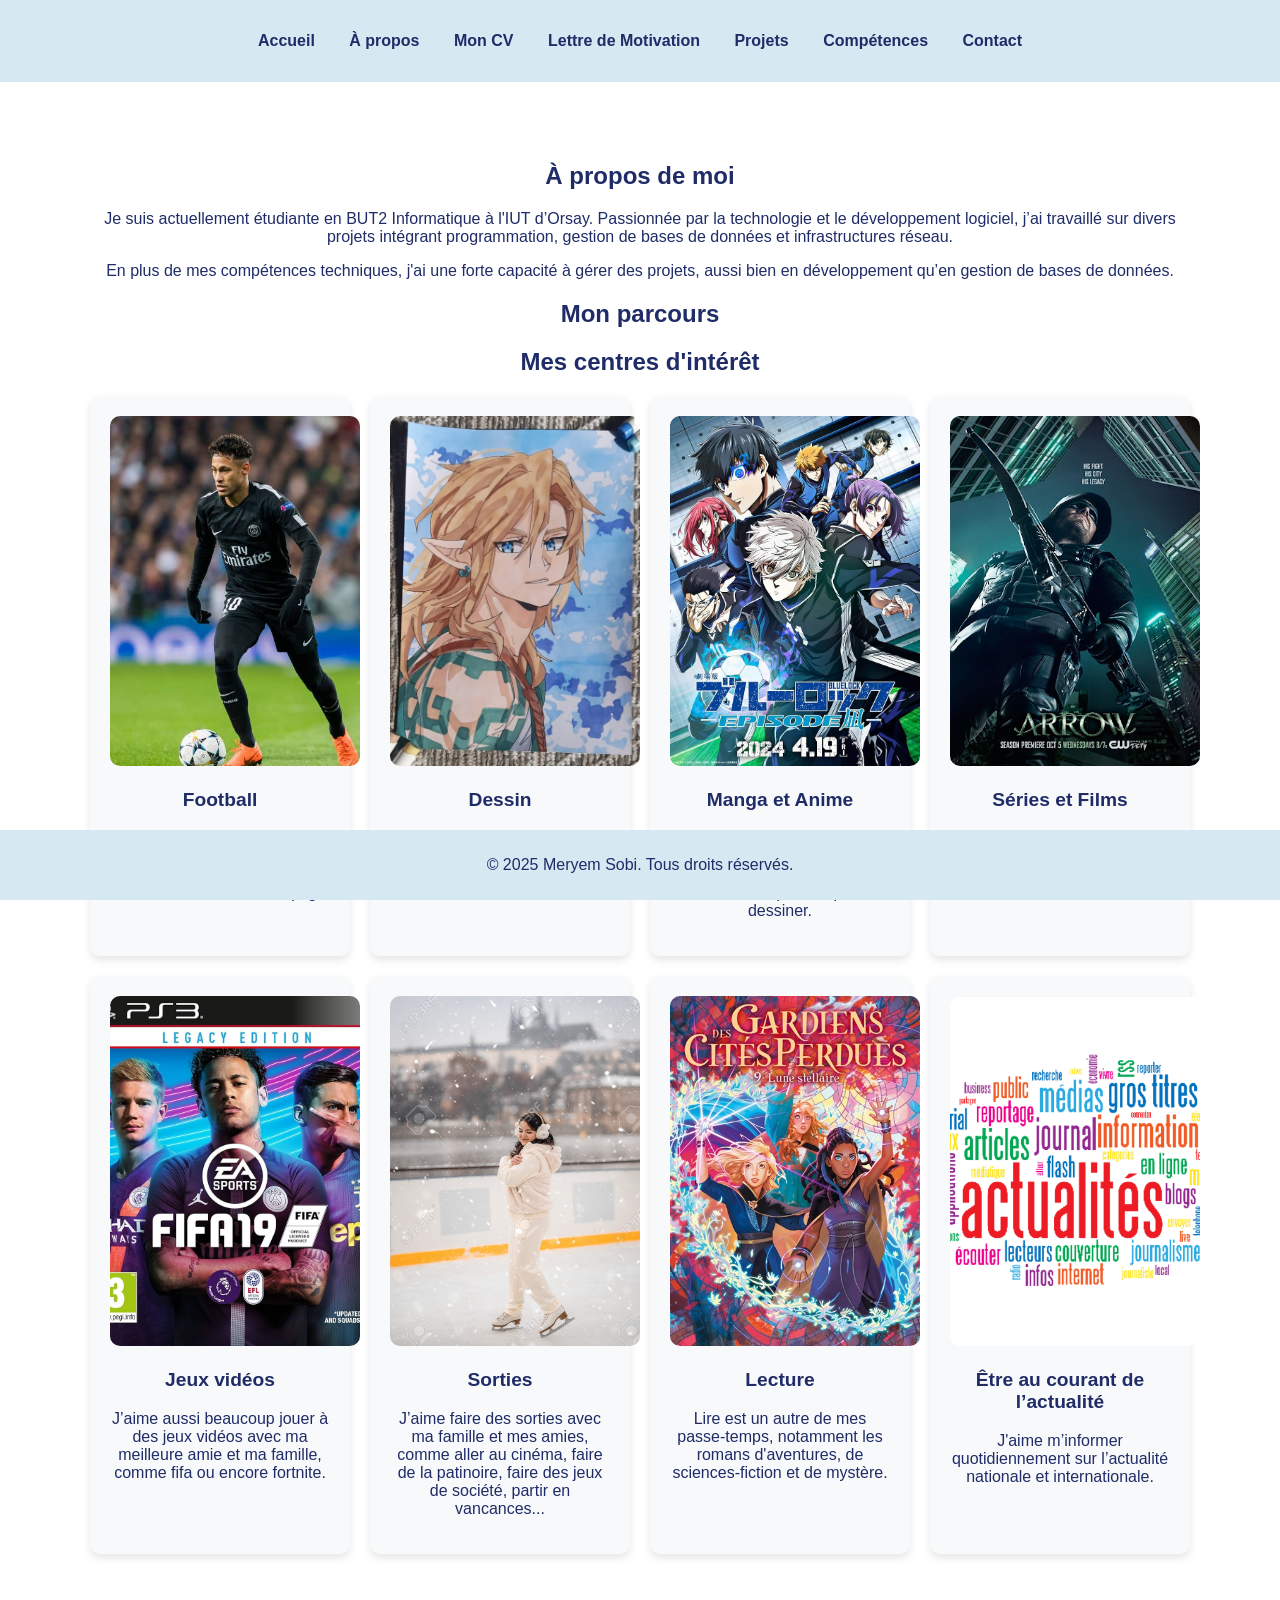
==== apropos.html @ f2588306 "ajout du portfolio sur git" ====
<!DOCTYPE html>
<html lang="fr">
<head>
    <meta charset="UTF-8">
    <meta name="viewport" content="width=device-width, initial-scale=1.0">
    <title>À propos - Meryem Sobi</title>
    <link rel="stylesheet" href="css/style.css">
</head>
<body>
    <!-- Navigation -->
    <header>
        <nav>
            <ul>
                <li><a href="index.html">Accueil</a></li>
                <li><a href="apropos.html">À propos</a></li>
                <li><a href="cv.html">Mon CV</a></li>
                <li><a href="lettre.html">Lettre de Motivation</a></li>
                <li><a href="projets.html">Projets</a></li>
                <li><a href="competences.html">Compétences</a></li>
                <li><a href="contact.html">Contact</a></li>
            </ul>
        </nav>
    </header>

    <!-- À propos -->
    <section id="apropos" class="section apropos">
        <div class="container">
            <h2>À propos de moi</h2>
            <p>Je suis actuellement étudiante en BUT2 Informatique à l'IUT d’Orsay. Passionnée par la technologie et le développement logiciel, j’ai travaillé sur divers projets intégrant programmation, gestion de bases de données et infrastructures réseau.</p>
            <p>En plus de mes compétences techniques, j'ai une forte capacité à gérer des projets, aussi bien en développement qu’en gestion de bases de données.</p>
        </div>

        <div class="container">
            <h2>Mon parcours</h2>
        </div>

        <!-- Centres d'intérêt -->
        <div class="container">
            <h2>Mes centres d'intérêt</h2>
            <div class="interets-grid">

                <div class="interet">
                    <img src="images/football.jpg" alt="Football">
                    <h3>Football</h3>
                    <p>Passionnée de football, je pratique régulièrement en club, suis l’actualité sportive et ne rate aucun match du psg.</p>
                </div>

                <div class="interet">
                    <img src="images/dessin.png" alt="Dessin">
                    <h3>Dessin</h3>
                    <p>J’aime dessiner à mes heures perdues, en particulier des personnages de manga.</p>
                </div>

                <div class="interet">
                    <img src="images/blue_lock.jpg" alt="Manga/Anime">
                    <h3>Manga et Anime</h3>
                    <p>Grande fan de mangas et d’animes, je découvre régulièrement de nouvelles œuvres, ce qui m'inspire à dessiner.</p>
                </div>

                <div class="interet">
                    <img src="images/arrow.jpg" alt="Séries/Films">
                    <h3>Séries et Films</h3>
                    <p>J’aime regarder des séries ou des films, seule, avec ma famille ou mes amies.</p>
                </div>

                <div class="interet">
                    <img src="images/fifa.jpg" alt="Jeux vidéos">
                    <h3>Jeux vidéos</h3>
                    <p>J’aime aussi beaucoup jouer à des jeux vidéos avec ma meilleure amie et ma famille, comme fifa ou encore fortnite.</p>
                </div>

                <div class="interet">
                    <img src="images/patinoire.jpg" alt="Sorties">
                    <h3>Sorties</h3>
                    <p>J’aime faire des sorties avec ma famille et mes amies, comme aller au cinéma, faire de la patinoire, faire des jeux de société, partir en vancances...</p>
                </div>

                <div class="interet">
                    <img src="images/gdcp.jpg" alt="Lecture">
                    <h3>Lecture</h3>
                    <p>Lire est un autre de mes passe-temps, notamment les romans d'aventures, de sciences-fiction et de mystère.</p>
                </div>

                <div class="interet">
                    <img src="images/actu.png" alt="Actualité">
                    <h3>Être au courant de l’actualité</h3>
                    <p>J'aime m’informer quotidiennement sur l’actualité nationale et internationale.</p>
                </div>

            </div>
        </div>
    </section>

    <footer>
        <p>&copy; 2025 Meryem Sobi. Tous droits réservés.</p>
    </footer>
</body>
</html>
---- css/style.css ----
/* Global styles */
body {
    font-family: 'Arial', sans-serif;
    margin: 0;
    padding: 0;
    background-color: #ffffff; /* Fond blanc */
    color: #1f2c67; /* Texte bleu foncé */
}

header {
    background-color: #d6e8f2; /* Fond bleu clair pour l'en-tête */
    padding: 1rem 0;
    text-align: center;
}

nav ul {
    list-style: none;
    padding: 0;
}

nav ul li {
    display: inline;
    margin: 0 15px;
}

nav ul li a {
    color: #1f2c67; /* Texte bleu foncé pour les liens */
    text-decoration: none;
    font-weight: bold;
}

nav ul li a:hover {
    text-decoration: underline;
}

/* Section styles */
.section {
    padding: 60px 20px;
    text-align: center;
}

.container {
    max-width: 1100px;
    margin: auto;
}

.acceuil {
    background: #ffffff; /* Fond blanc */
    color: #1f2c67; /* Texte bleu foncé */
    text-align: center;
}

.acceuil h1 {
    font-size: 3rem;
}

.acceuil p {
    font-size: 1.2rem;
}

.acceuil .btn {
    display: inline-block;
    padding: 10px 20px;
    background: #d6e8f2; /* Fond bleu clair */
    color: #1f2c67; /* Texte bleu foncé */
    border-radius: 5px;
    text-decoration: none;
}

.acceuil .btn:hover {
    background: #b0c7df; /* Fond bleu légèrement plus foncé */
}

/* Projets */
.projets-grid {
    display: grid;
    grid-template-columns: repeat(auto-fit, minmax(300px, 1fr));
    gap: 20px;
    margin-top: 20px;
}

.projet {
    background: #f8f9fa;
    padding: 15px;
    border-radius: 10px;
    box-shadow: 0 4px 8px rgba(0, 0, 0, 0.1);
    transition: transform 0.3s ease-in-out;
}

.projet:hover {
    transform: scale(1.05);
}

.projet img {
    width: 50px;  /* Largeur fixe */
    height: 350px; /* Hauteur fixe */
    object-fit: cover; /* Ajuste l’image sans la déformer */
    border-radius: 10px; /* Facultatif : coins arrondis */
}

.projet h3 {
    color: #1f2c67;
}

.btn {
    display: inline-block;
    margin-top: 10px;
    padding: 10px 15px;
    background: #1f2c67;
    color: white;
    text-decoration: none;
    border-radius: 5px;
    transition: background 0.3s;
}

.btn:hover {
    background: #163567;
}

/* Grille des compétences et langues */
.competences-grid, .langues-grid {
    display: grid;
    grid-template-columns: repeat(auto-fit, minmax(250px, 1fr));
    gap: 20px;
    text-align: center;
    margin-top: 20px;
}

.competence, .langue {
    background: #f8f9fa;
    padding: 20px;
    border-radius: 10px;
    box-shadow: 0 4px 8px rgba(0, 0, 0, 0.1);
    transition: transform 0.3s ease-in-out;
}

.competence:hover, .langue:hover {
    transform: scale(1.05);
}

.competence img, .langue img {
    width: 100px;  /* Largeur fixe */
    height: 100px; /* Hauteur fixe */
    object-fit: cover; /* Ajuste l’image sans la déformer */
    border-radius: 10px; /* Facultatif : coins arrondis */
}

.competence h3, .langue h3 {
    font-size: 1.2rem;
    color: #1f2c67;
}

.competence p, .langue p {
    font-size: 1rem;
}


/* Centres d'intérêt */
.interets-grid {
    display: grid;
    grid-template-columns: repeat(auto-fit, minmax(250px, 1fr));
    gap: 20px;
    text-align: center;
    margin-top: 20px;
}

.interet {
    background: #f8f9fa;
    padding: 20px;
    border-radius: 10px;
    box-shadow: 0 4px 8px rgba(0, 0, 0, 0.1);
    transition: transform 0.3s ease-in-out;
}

.interet:hover {
    transform: scale(1.05);
}

.interet img {
    width: 250px;  /* Largeur fixe */
    height: 350px; /* Hauteur fixe */
    object-fit: cover; /* Ajuste l’image sans la déformer */
    border-radius: 10px; /* Facultatif : coins arrondis */
}

.interet h3 {
    font-size: 1.2rem;
    color: #1f2c67;
}

.interet p {
    font-size: 1rem;
}

/* Contact */
.contact {
    background: #d6e8f2;
    color: #1f2c67;
    text-align: center;
}

.contact a {
    color: #1f2c67;
    text-decoration: none;
}

.contact a:hover {
    text-decoration: underline;
}

/* Footer */
footer {
    background-color: #d6e8f2;
    color: #1f2c67;
    text-align: center;
    padding: 10px 0;
    position: fixed;
    width: 100%;
    bottom: 0;
}

/* Grille de contact */
.contact-grid {
    display: grid;
    grid-template-columns: repeat(3, 1fr); /* 3 colonnes */
    grid-template-rows: repeat(2, auto); /* 2 lignes */
    gap: 20px;
    text-align: center;
    margin-top: 20px;
    justify-content: center;
}


.contact-item {
    background: #f8f9fa;
    padding: 20px;
    border-radius: 10px;
    box-shadow: 0 4px 8px rgba(0, 0, 0, 0.1);
    transition: transform 0.3s ease-in-out;
}

.contact-item:hover {
    transform: scale(1.05);
}

.contact-item img {
    width: 60px;
    height: 60px;
    object-fit: cover;
    margin-bottom: 10px;
}

.contact-item h3 {
    font-size: 1.2rem;
    color: #1f2c67;
}

.contact-item p {
    font-size: 1rem;
}

.contact-item a {
    color: #1f2c67;
    text-decoration: none;
    font-weight: bold;
}

.contact-item a:hover {
    text-decoration: underline;
}

.contact {
    background: #ffffff; /* Fond blanc */
    color: #1f2c67; /* Texte bleu foncé */
    text-align: center;
}

.contact a {
    color: #1f2c67;
    text-decoration: none;
}

.contact a:hover {
    text-decoration: underline;
}
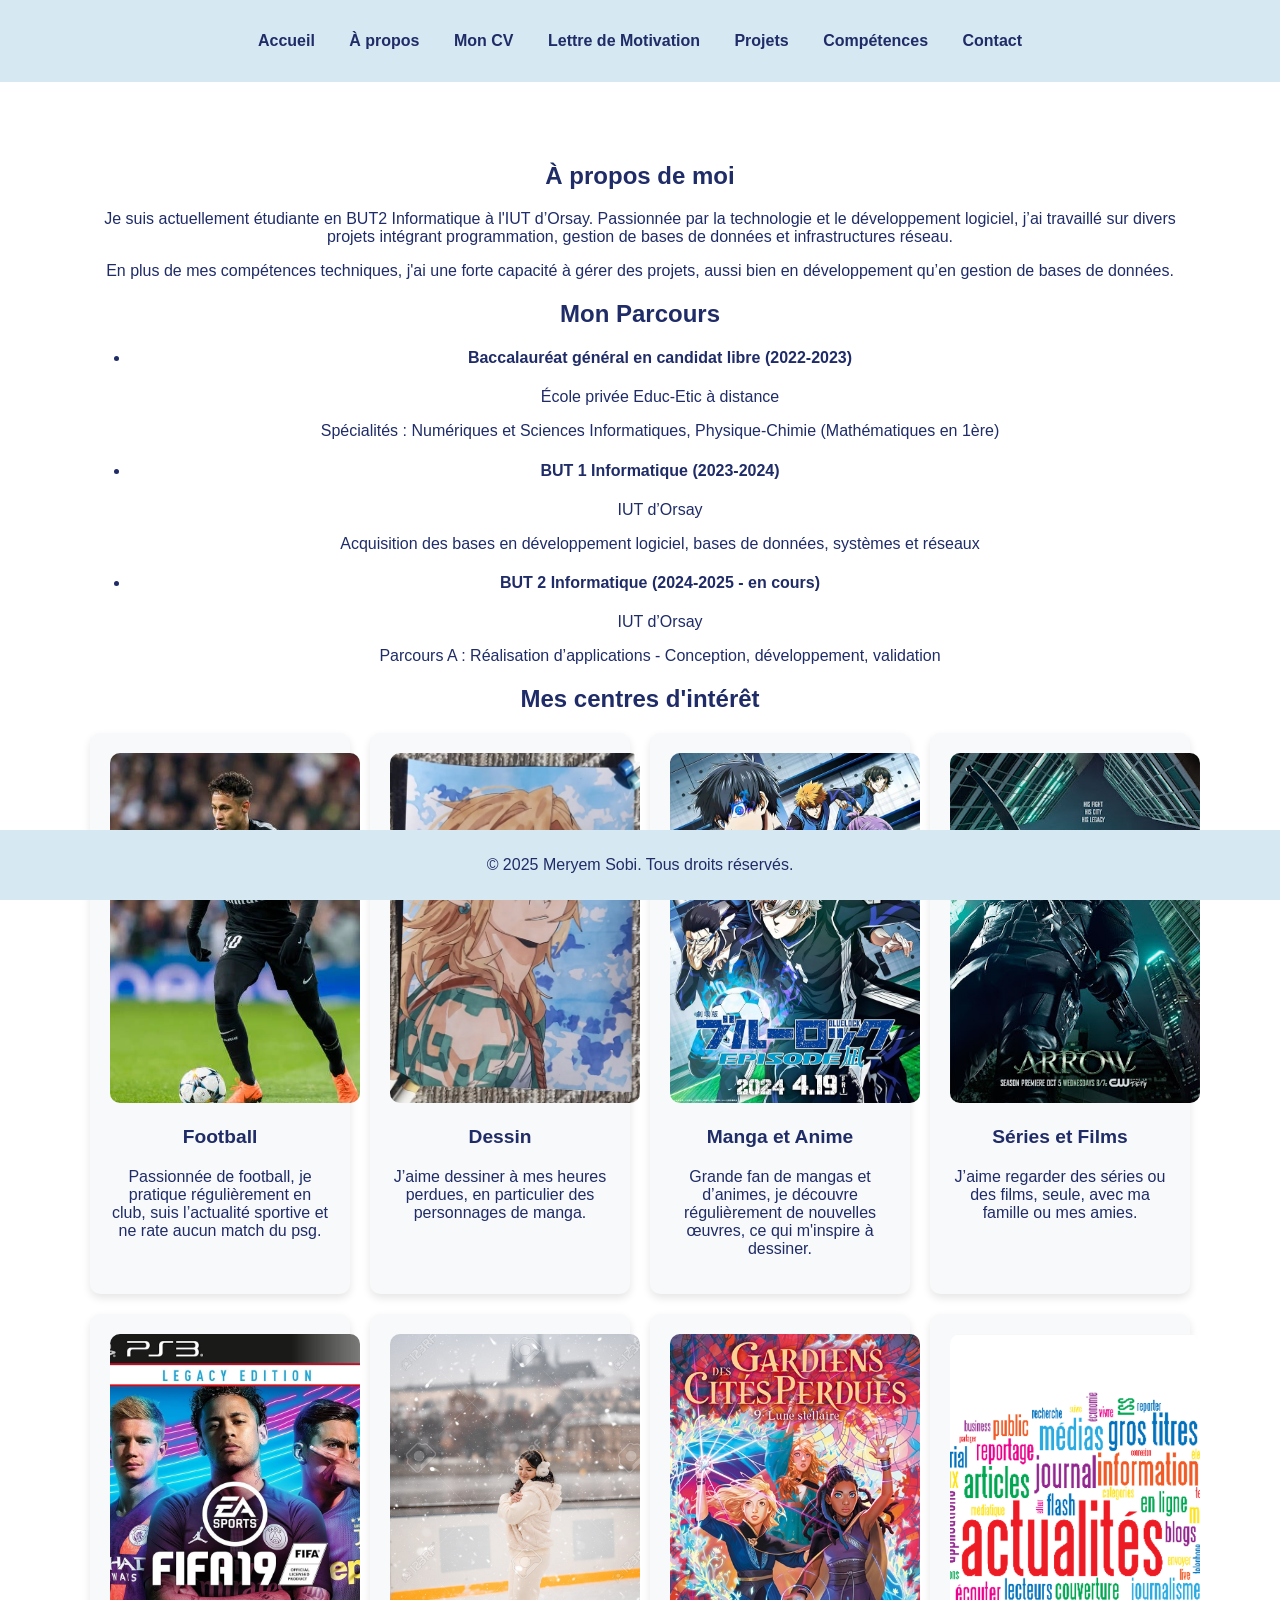
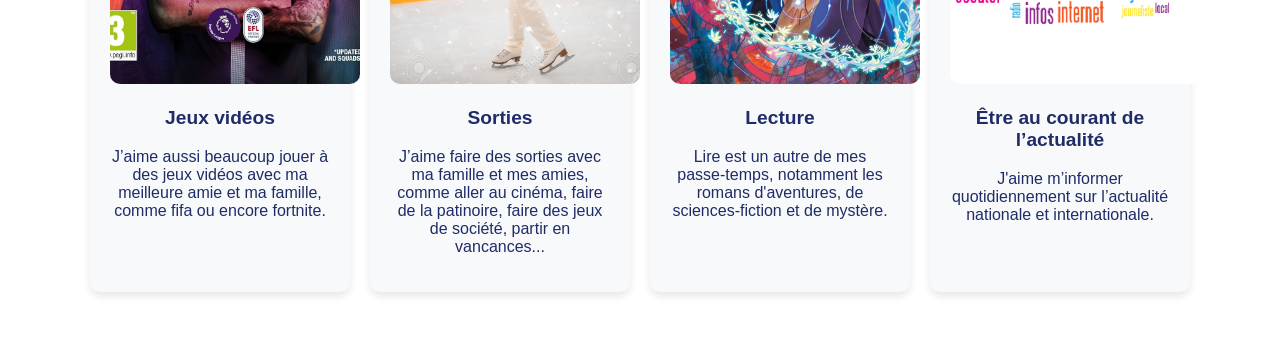
==== commit f30b65a5: "ajout de mon parcours" ====
--- a/apropos.html
+++ b/apropos.html
@@ -31,7 +31,26 @@
         </div>
 
         <div class="container">
-            <h2>Mon parcours</h2>
+            <h2>Mon Parcours</h2>
+            <ul>
+                <li>
+                    <h4>Baccalauréat général en candidat libre (2022-2023)</h4>
+                    <p>École privée Educ-Etic à distance</p>
+                    <p>Spécialités : Numériques et Sciences Informatiques, Physique-Chimie (Mathématiques en 1ère)</p>
+                </li>
+
+                <li>
+                    <h4>BUT 1 Informatique (2023-2024)</h4>
+                    <p>IUT d’Orsay</p>
+                    <p>Acquisition des bases en développement logiciel, bases de données, systèmes et réseaux</p>
+                </li>
+
+                <li>
+                    <h4>BUT 2 Informatique (2024-2025 - en cours)</h4>
+                    <p>IUT d’Orsay</p>
+                    <p>Parcours A : Réalisation d’applications - Conception, développement, validation</p>
+                </li>
+            </ul>
         </div>
 
         <!-- Centres d'intérêt -->
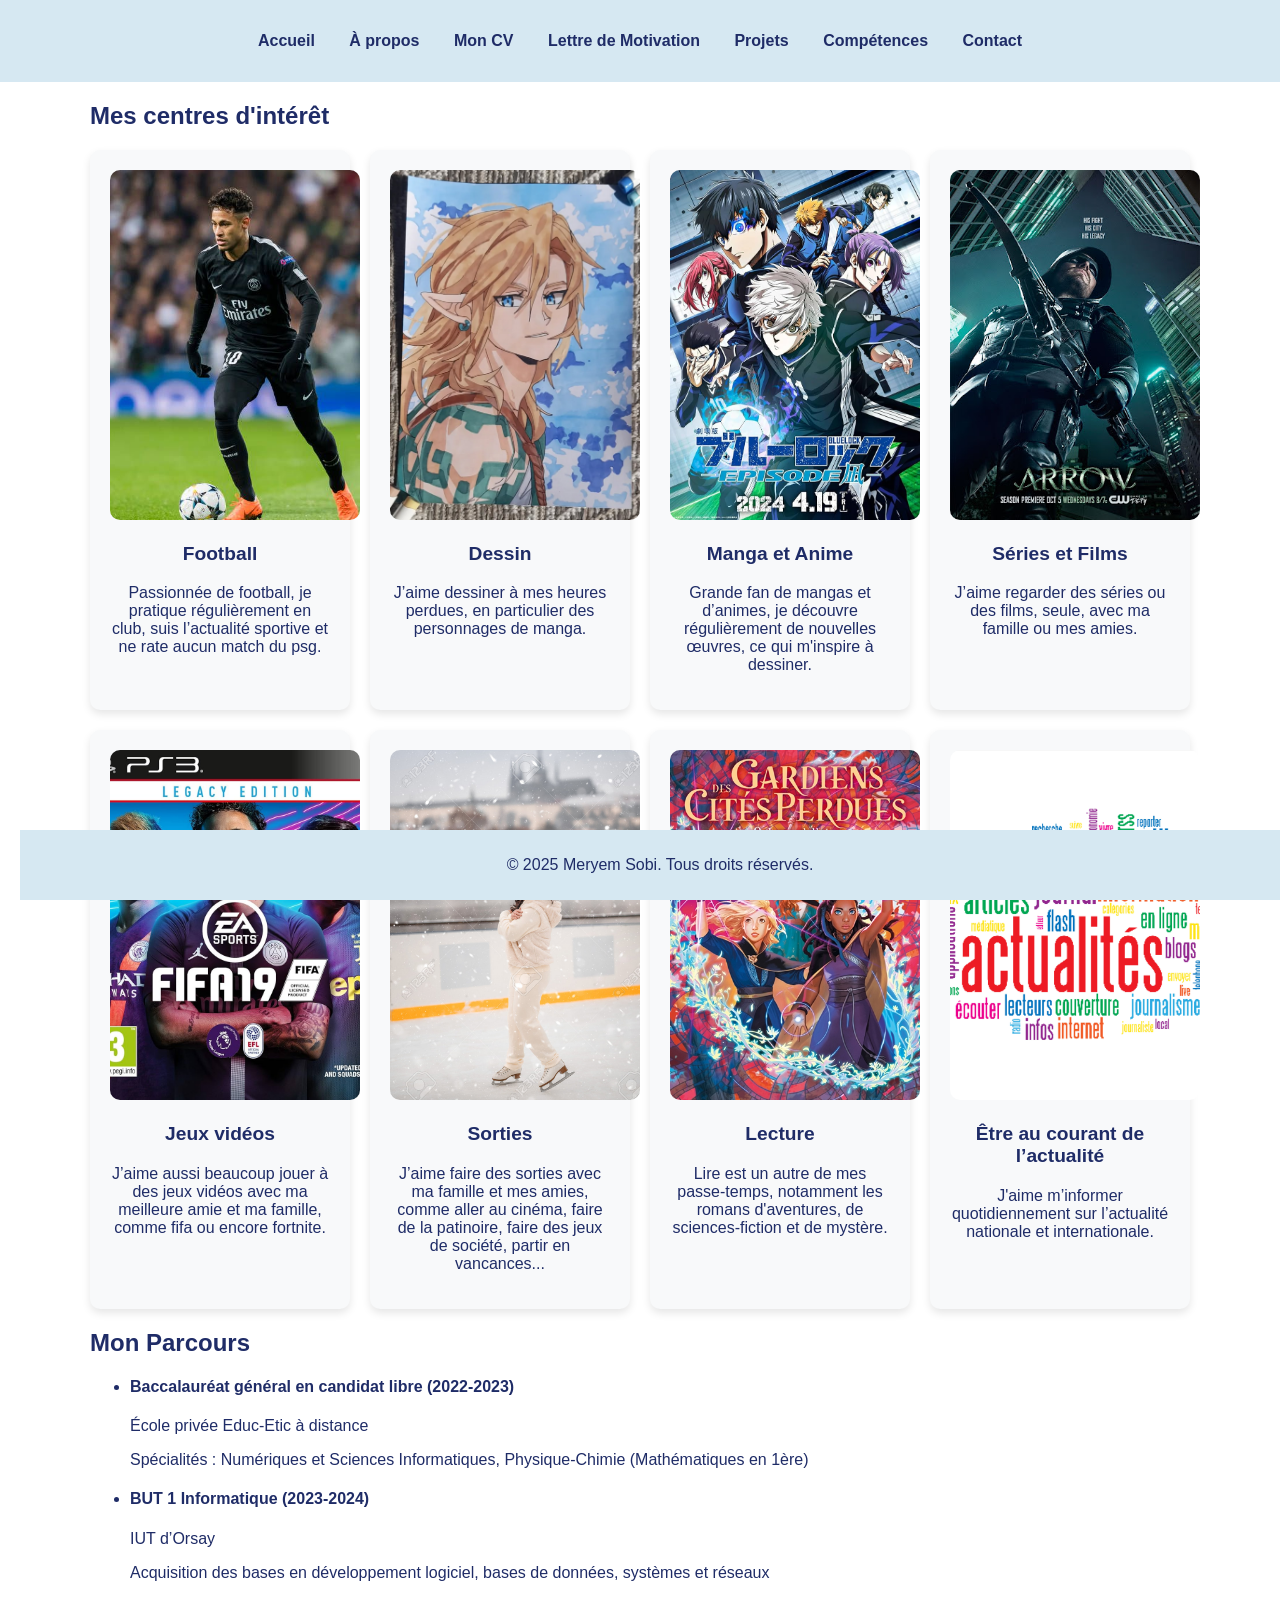
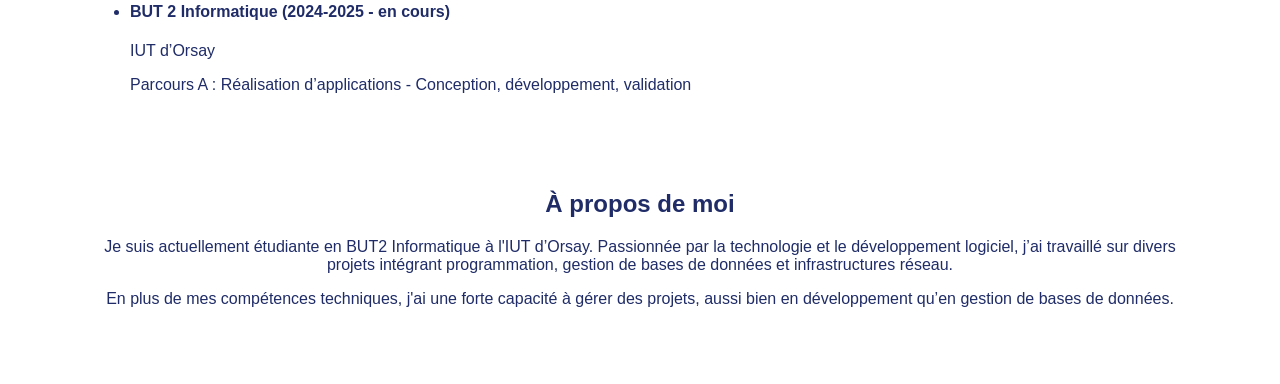
==== commit 91d20b77: "changement logo propre" ====
--- a/apropos.html
+++ b/apropos.html
@@ -22,13 +22,60 @@
         </nav>
     </header>
 
-    <!-- À propos -->
-    <section id="apropos" class="section apropos">
-        <div class="container">
-            <h2>À propos de moi</h2>
-            <p>Je suis actuellement étudiante en BUT2 Informatique à l'IUT d’Orsay. Passionnée par la technologie et le développement logiciel, j’ai travaillé sur divers projets intégrant programmation, gestion de bases de données et infrastructures réseau.</p>
-            <p>En plus de mes compétences techniques, j'ai une forte capacité à gérer des projets, aussi bien en développement qu’en gestion de bases de données.</p>
+    <!-- Centres d'intérêt -->
+    <div class="container">
+        <h2>Mes centres d'intérêt</h2>
+        <div class="interets-grid">
+
+            <div class="interet">
+                <img src="images/football.jpg" alt="Football">
+                <h3>Football</h3>
+                <p>Passionnée de football, je pratique régulièrement en club, suis l’actualité sportive et ne rate aucun match du psg.</p>
+            </div>
+
+            <div class="interet">
+                <img src="images/dessin.png" alt="Dessin">
+                <h3>Dessin</h3>
+                <p>J’aime dessiner à mes heures perdues, en particulier des personnages de manga.</p>
+            </div>
+
+            <div class="interet">
+                <img src="images/blue_lock.jpg" alt="Manga/Anime">
+                <h3>Manga et Anime</h3>
+                <p>Grande fan de mangas et d’animes, je découvre régulièrement de nouvelles œuvres, ce qui m'inspire à dessiner.</p>
+            </div>
+
+            <div class="interet">
+                <img src="images/arrow.jpg" alt="Séries/Films">
+                <h3>Séries et Films</h3>
+                <p>J’aime regarder des séries ou des films, seule, avec ma famille ou mes amies.</p>
+            </div>
+
+            <div class="interet">
+                <img src="images/fifa.jpg" alt="Jeux vidéos">
+                <h3>Jeux vidéos</h3>
+                <p>J’aime aussi beaucoup jouer à des jeux vidéos avec ma meilleure amie et ma famille, comme fifa ou encore fortnite.</p>
+            </div>
+
+            <div class="interet">
+                <img src="images/patinoire.jpg" alt="Sorties">
+                <h3>Sorties</h3>
+                <p>J’aime faire des sorties avec ma famille et mes amies, comme aller au cinéma, faire de la patinoire, faire des jeux de société, partir en vancances...</p>
+            </div>
+
+            <div class="interet">
+                <img src="images/gdcp.jpg" alt="Lecture">
+                <h3>Lecture</h3>
+                <p>Lire est un autre de mes passe-temps, notamment les romans d'aventures, de sciences-fiction et de mystère.</p>
+            </div>
+
+            <div class="interet">
+                <img src="images/actu.png" alt="Actualité">
+                <h3>Être au courant de l’actualité</h3>
+                <p>J'aime m’informer quotidiennement sur l’actualité nationale et internationale.</p>
+            </div>
         </div>
+    </div>
 
         <div class="container">
             <h2>Mon Parcours</h2>
@@ -52,63 +99,15 @@
                 </li>
             </ul>
         </div>
+    </section>
 
-        <!-- Centres d'intérêt -->
+    <!-- À propos -->
+    <section id="apropos" class="section apropos">
         <div class="container">
-            <h2>Mes centres d'intérêt</h2>
-            <div class="interets-grid">
-
-                <div class="interet">
-                    <img src="images/football.jpg" alt="Football">
-                    <h3>Football</h3>
-                    <p>Passionnée de football, je pratique régulièrement en club, suis l’actualité sportive et ne rate aucun match du psg.</p>
-                </div>
-
-                <div class="interet">
-                    <img src="images/dessin.png" alt="Dessin">
-                    <h3>Dessin</h3>
-                    <p>J’aime dessiner à mes heures perdues, en particulier des personnages de manga.</p>
-                </div>
-
-                <div class="interet">
-                    <img src="images/blue_lock.jpg" alt="Manga/Anime">
-                    <h3>Manga et Anime</h3>
-                    <p>Grande fan de mangas et d’animes, je découvre régulièrement de nouvelles œuvres, ce qui m'inspire à dessiner.</p>
-                </div>
-
-                <div class="interet">
-                    <img src="images/arrow.jpg" alt="Séries/Films">
-                    <h3>Séries et Films</h3>
-                    <p>J’aime regarder des séries ou des films, seule, avec ma famille ou mes amies.</p>
-                </div>
-
-                <div class="interet">
-                    <img src="images/fifa.jpg" alt="Jeux vidéos">
-                    <h3>Jeux vidéos</h3>
-                    <p>J’aime aussi beaucoup jouer à des jeux vidéos avec ma meilleure amie et ma famille, comme fifa ou encore fortnite.</p>
-                </div>
-
-                <div class="interet">
-                    <img src="images/patinoire.jpg" alt="Sorties">
-                    <h3>Sorties</h3>
-                    <p>J’aime faire des sorties avec ma famille et mes amies, comme aller au cinéma, faire de la patinoire, faire des jeux de société, partir en vancances...</p>
-                </div>
-
-                <div class="interet">
-                    <img src="images/gdcp.jpg" alt="Lecture">
-                    <h3>Lecture</h3>
-                    <p>Lire est un autre de mes passe-temps, notamment les romans d'aventures, de sciences-fiction et de mystère.</p>
-                </div>
-
-                <div class="interet">
-                    <img src="images/actu.png" alt="Actualité">
-                    <h3>Être au courant de l’actualité</h3>
-                    <p>J'aime m’informer quotidiennement sur l’actualité nationale et internationale.</p>
-                </div>
-
-            </div>
+            <h2>À propos de moi</h2>
+            <p>Je suis actuellement étudiante en BUT2 Informatique à l'IUT d’Orsay. Passionnée par la technologie et le développement logiciel, j’ai travaillé sur divers projets intégrant programmation, gestion de bases de données et infrastructures réseau.</p>
+            <p>En plus de mes compétences techniques, j'ai une forte capacité à gérer des projets, aussi bien en développement qu’en gestion de bases de données.</p>
         </div>
-    </section>
 
     <footer>
         <p>&copy; 2025 Meryem Sobi. Tous droits réservés.</p>
--- a/css/style.css
+++ b/css/style.css
@@ -126,7 +126,7 @@
     margin-top: 20px;
 }
 
-.competence, .langue {
+.langue {
     background: #f8f9fa;
     padding: 20px;
     border-radius: 10px;
